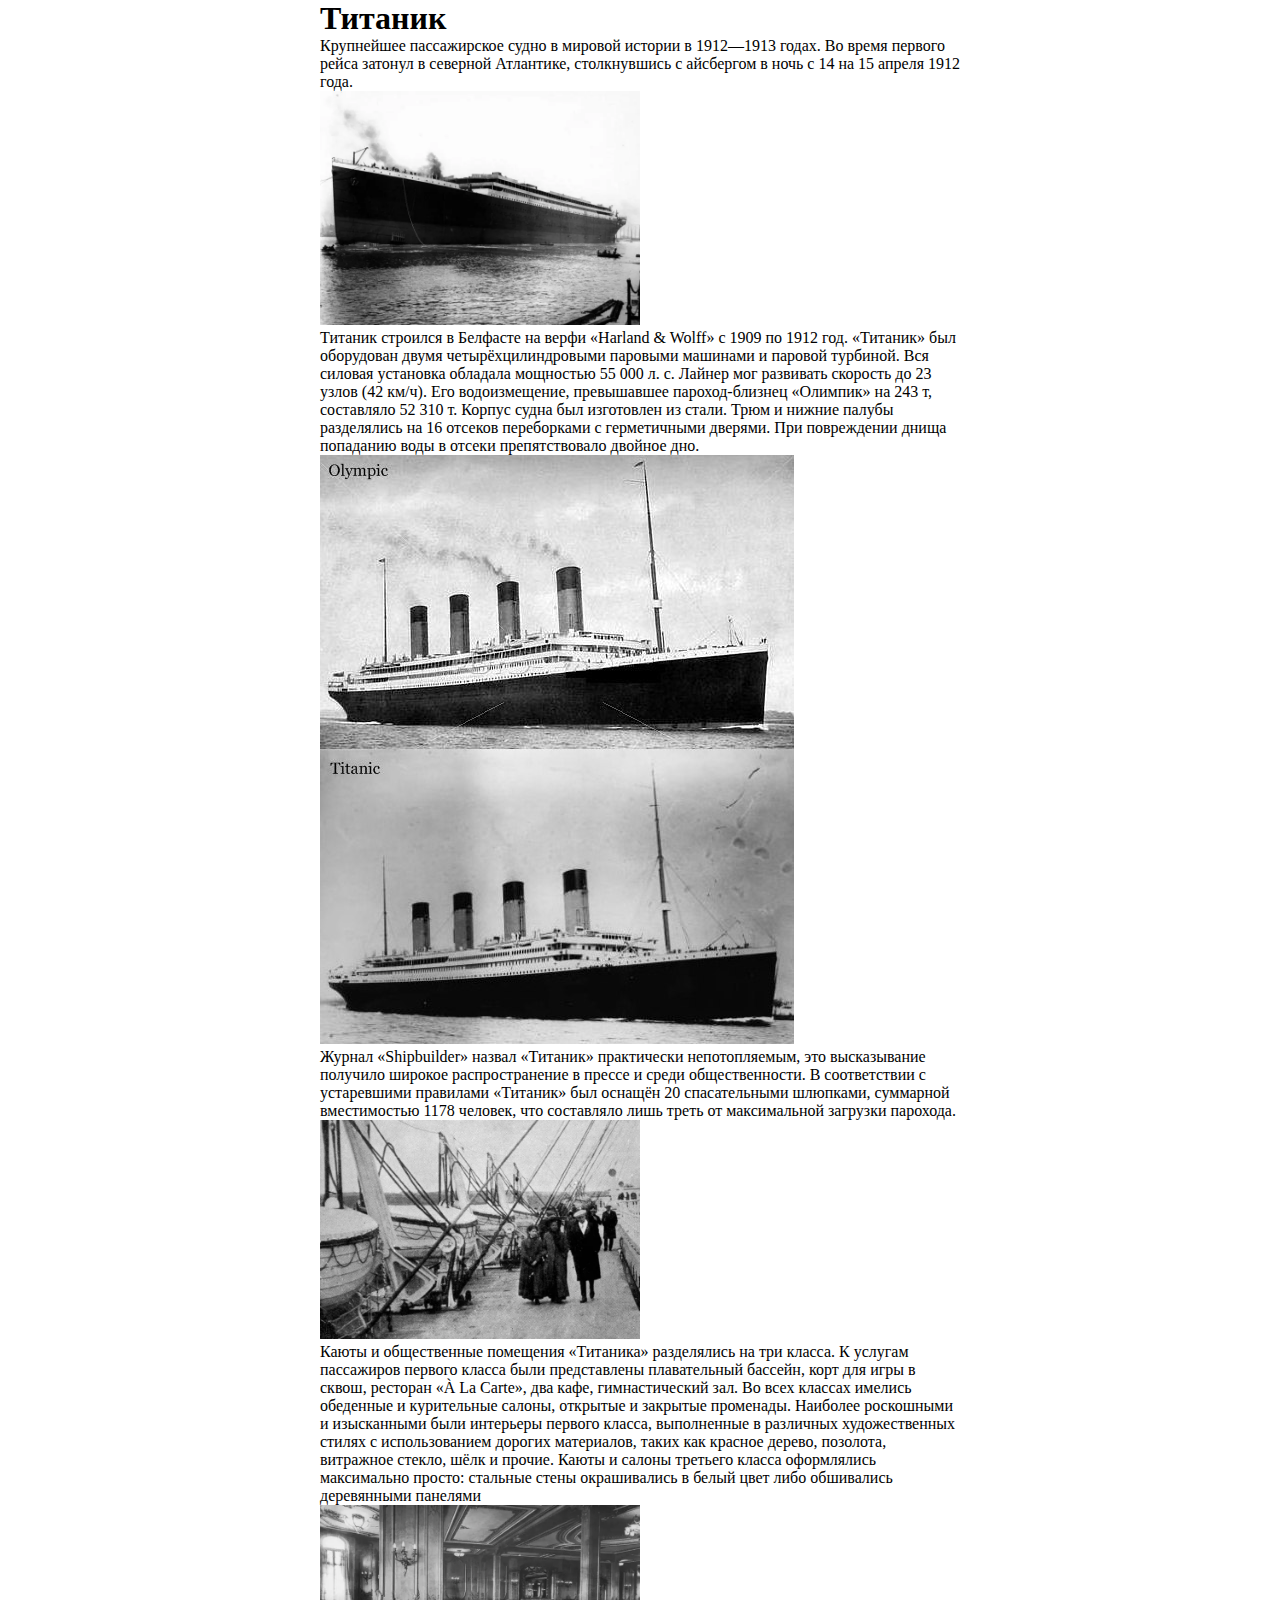
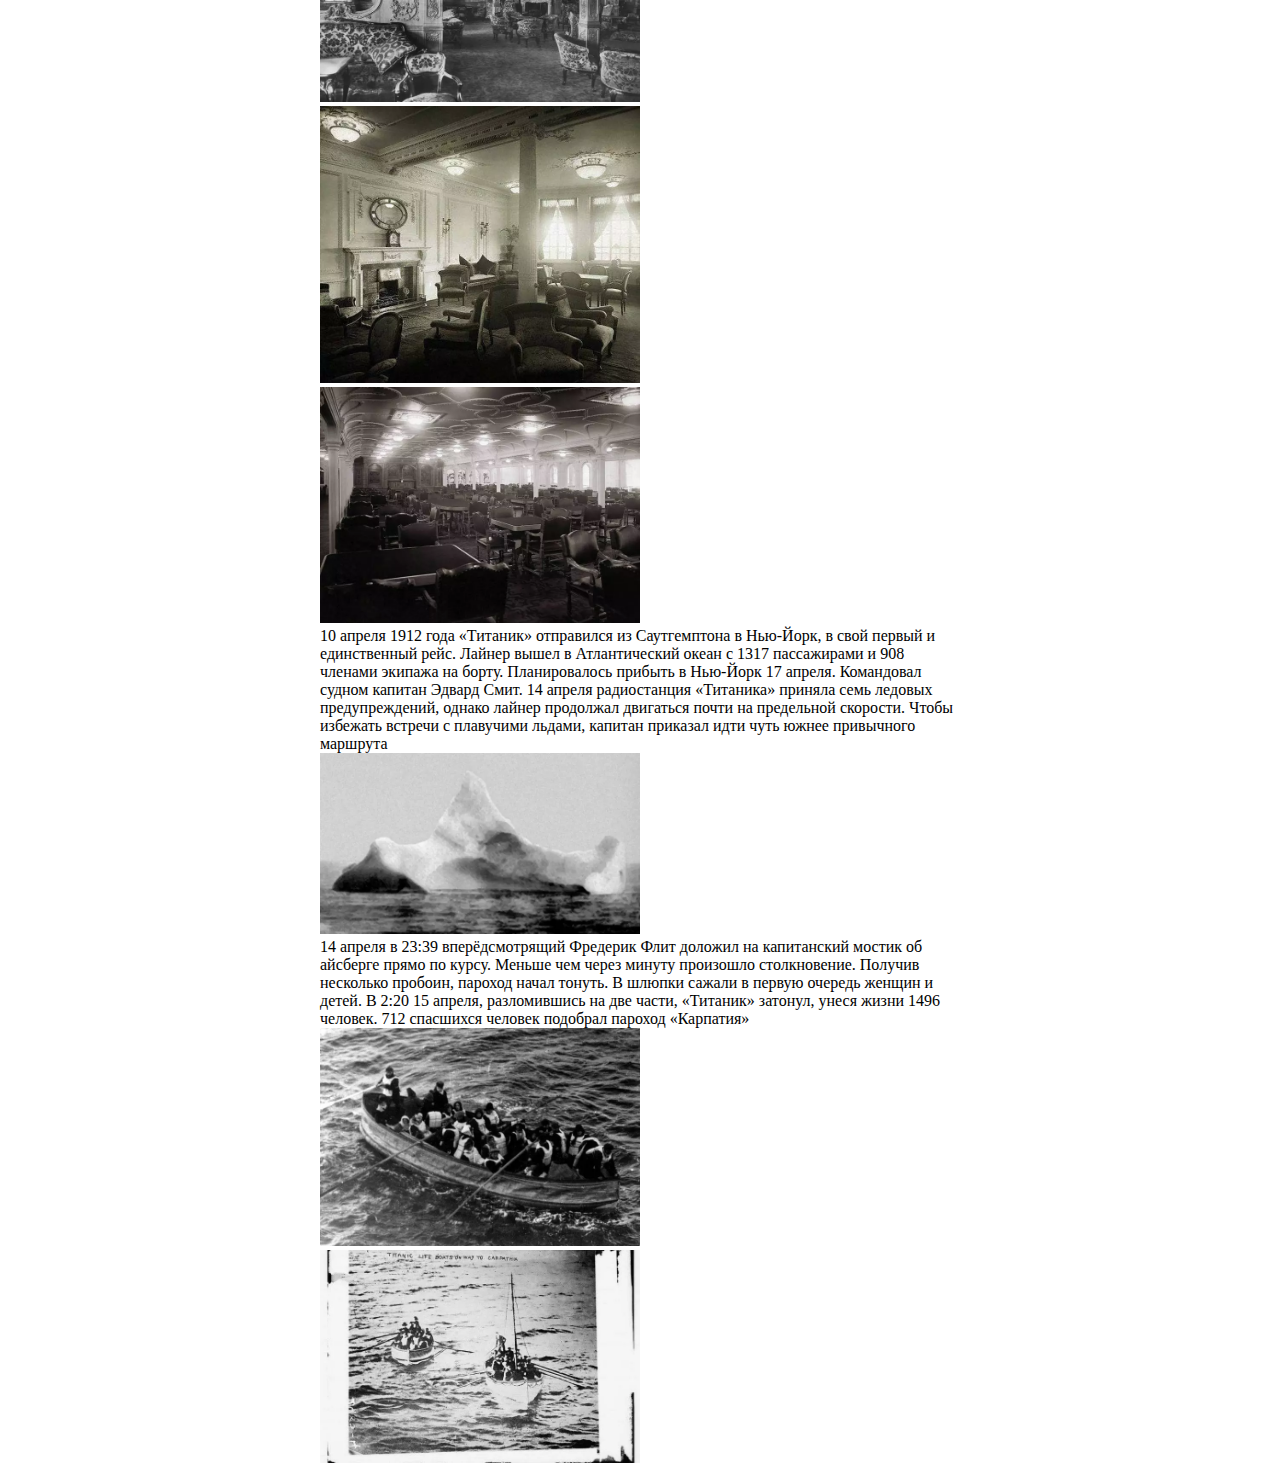
==== titanic.html @ 61ede89e "first" ====
<!DOCTYPE html>
<html lang="ru">
<head>
  <meta charset="UTF-8">
  <meta http-equiv="X-UA-Compatible" content="IE=edge">
  <meta name="viewport" content="width=device-width, initial-scale=1.0">
  <title>Титаник</title>
  <link rel="stylesheet" href="./titanic.css">
</head>
<body>
  <div class="container">
 <h1> Титаник </h1> 
 <p> Крупнейшее пассажирское судно в мировой истории в 1912—1913 годах. Во время первого рейса затонул в северной Атлантике, столкнувшись с айсбергом в ночь с 14 на 15 апреля 1912 года.</p>
 <img src="./1555411455_860_33-realnye-foto-titanika-ot-kotoryh-murashki-begut-prjamo-po-pozvonochniku.jpg.webp" alt="Незаконченный «Титаник» в Белфасте, 31 мая 1911" class="titanic-img">
 <p> Титаник строился в Белфасте на верфи «Harland & Wolff» с 1909 по 1912 год. «Титаник» был оборудован двумя четырёхцилиндровыми паровыми машинами и паровой турбиной. Вся силовая установка обладала мощностью 55 000 л. с. Лайнер мог развивать скорость до 23 узлов (42 км/ч). Его водоизмещение, превышавшее пароход-близнец «Олимпик» на 243 т, составляло 52 310 т. Корпус судна был изготовлен из стали. Трюм и нижние палубы разделялись на 16 отсеков переборками с герметичными дверями. При повреждении днища попаданию воды в отсеки препятствовало двойное дно. </p>
 <img src="./151677128219482927.jpg" alt="Титаник и Олимпик">
 <p> Журнал «Shipbuilder» назвал «Титаник» практически непотопляемым, это высказывание получило широкое распространение в прессе и среди общественности. В соответствии с устаревшими правилами «Титаник» был оснащён 20 спасательными шлюпками, суммарной вместимостью 1178 человек, что составляло лишь треть от максимальной загрузки парохода.</p>
 <img src="./33-realnye-foto-titanika-ot-kotoryh-murashki-begut-prjamo-po-pozvonochniku.jpeg.webp" alt="Пассажиры прогуливаются по палубе мимо спасательных шлюпок незадолго до столкновения с айсбергом" class="titanic-img ">
 <p> Каюты и общественные помещения «Титаника» разделялись на три класса. К услугам пассажиров первого класса были представлены плавательный бассейн, корт для игры в сквош, ресторан «À La Carte», два кафе, гимнастический зал. Во всех классах имелись обеденные и курительные салоны, открытые и закрытые променады. Наиболее роскошными и изысканными были интерьеры первого класса, выполненные в различных художественных стилях с использованием дорогих материалов, таких как красное дерево, позолота, витражное стекло, шёлк и прочие. Каюты и салоны третьего класса оформлялись максимально просто: стальные стены окрашивались в белый цвет либо обшивались деревянными панелями</p>
 <img src="./gostin.jpeg.webp" alt="Гостиная первого класса" class="titanic-img ">
 <img src="./room.jpeg.webp" alt="Комната отдыха первого класса" class="titanic-img ">
 <img src="./kitchen.jpeg.webp" alt="Столовая на «Титанике»" class="titanic-img ">
 <p> 10 апреля 1912 года «Титаник» отправился из Саутгемптона в Нью-Йорк, в свой первый и единственный рейс. Лайнер вышел в Атлантический океан с 1317 пассажирами и 908 членами экипажа на борту. Планировалось прибыть в Нью-Йорк 17 апреля. Командовал судном капитан Эдвард Смит. 14 апреля радиостанция «Титаника» приняла семь ледовых предупреждений, однако лайнер продолжал двигаться почти на предельной скорости. Чтобы избежать встречи с плавучими льдами, капитан приказал идти чуть южнее привычного маршрута</p>
 <img src="./ice.jpg.webp" alt="Айсберг, подозреваемый в крушении «Титаника». Его сфотографировал стюард судна «Принц Адальберт» в то самое утро катастрофы буквально в нескольких милях к югу от места, где «Титаник» ушел на дно" class="titanic-img ">
 <p> 14 апреля в 23:39 вперёдсмотрящий Фредерик Флит доложил на капитанский мостик об айсберге прямо по курсу. Меньше чем через минуту произошло столкновение. Получив несколько пробоин, пароход начал тонуть. В шлюпки сажали в первую очередь женщин и детей. В 2:20 15 апреля, разломившись на две части, «Титаник» затонул, унеся жизни 1496 человек. 712 спасшихся человек подобрал пароход «Карпатия»</p>
 <img src="./tittan.jpg.webp" alt="Последняя шлюпка с «Титаника»" class="titanic-img ">
 <img src="./titanic.jpg.webp" alt="Шлюпки с «Титаника» направляются к «Карпатии»" class="titanic-img ">
</div>
</body>
</html>
---- titanic.css ----
* {
margin: 0;
}

.container {
 max-width: 1000px; 
 width: 50%;
 margin: 0 auto;

}
.titanic-img {
max-width: 50%;
}
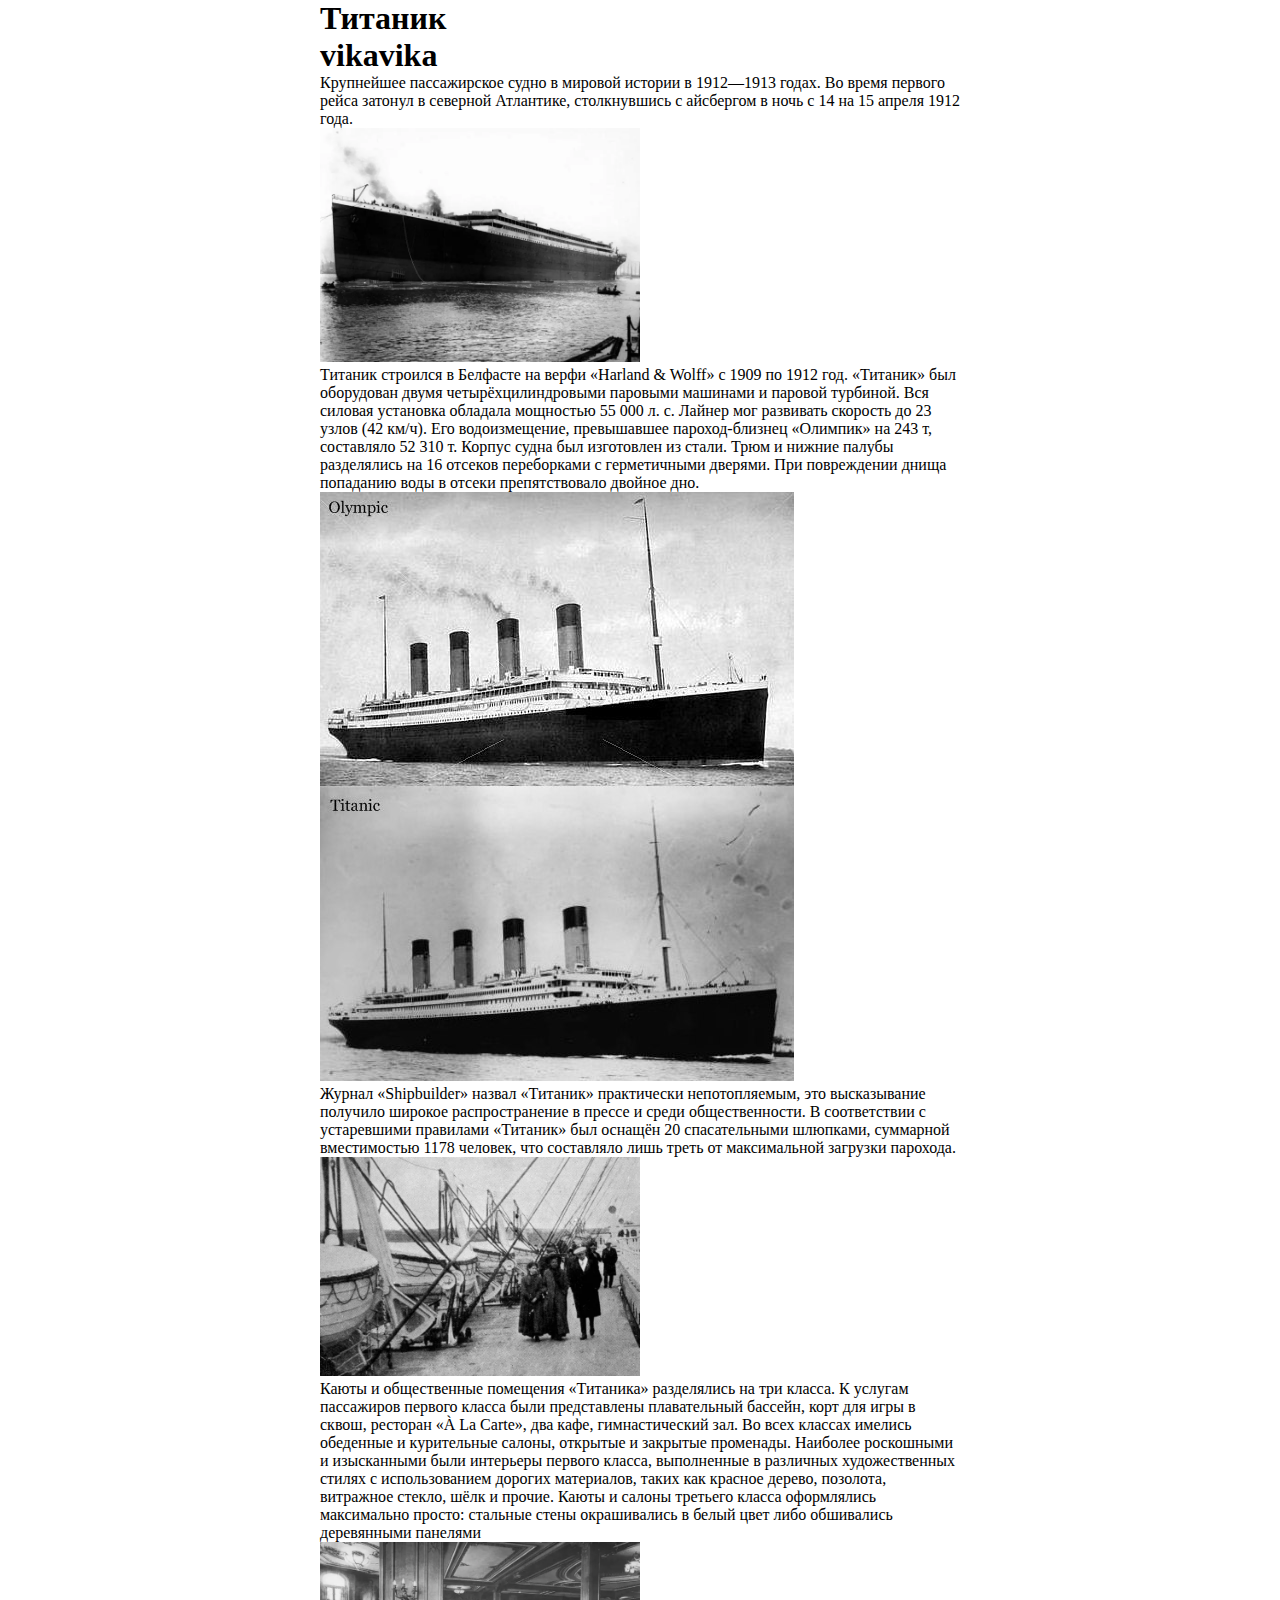
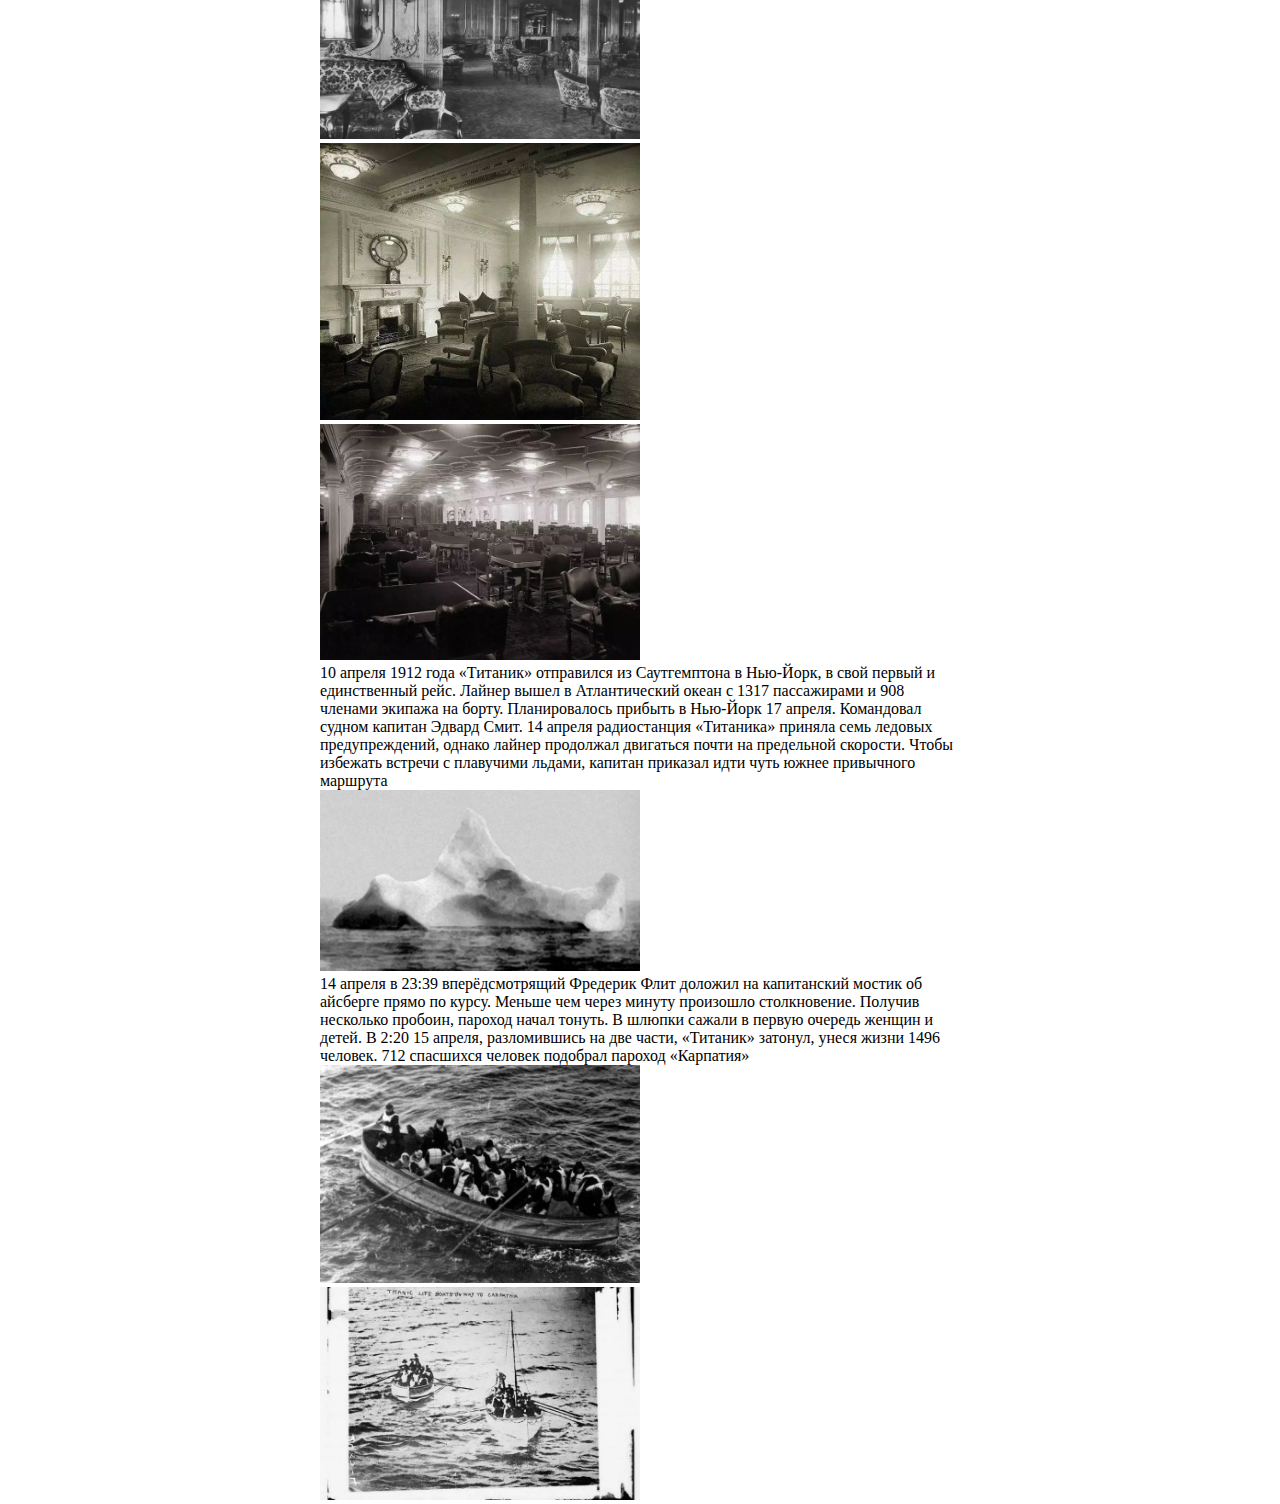
==== commit 723e94f2: "commit" ====
--- a/titanic.html
+++ b/titanic.html
@@ -10,6 +10,7 @@
 <body>
   <div class="container">
  <h1> Титаник </h1> 
+ <h1> vikavika</h1>
  <p> Крупнейшее пассажирское судно в мировой истории в 1912—1913 годах. Во время первого рейса затонул в северной Атлантике, столкнувшись с айсбергом в ночь с 14 на 15 апреля 1912 года.</p>
  <img src="./1555411455_860_33-realnye-foto-titanika-ot-kotoryh-murashki-begut-prjamo-po-pozvonochniku.jpg.webp" alt="Незаконченный «Титаник» в Белфасте, 31 мая 1911" class="titanic-img">
  <p> Титаник строился в Белфасте на верфи «Harland & Wolff» с 1909 по 1912 год. «Титаник» был оборудован двумя четырёхцилиндровыми паровыми машинами и паровой турбиной. Вся силовая установка обладала мощностью 55 000 л. с. Лайнер мог развивать скорость до 23 узлов (42 км/ч). Его водоизмещение, превышавшее пароход-близнец «Олимпик» на 243 т, составляло 52 310 т. Корпус судна был изготовлен из стали. Трюм и нижние палубы разделялись на 16 отсеков переборками с герметичными дверями. При повреждении днища попаданию воды в отсеки препятствовало двойное дно. </p>
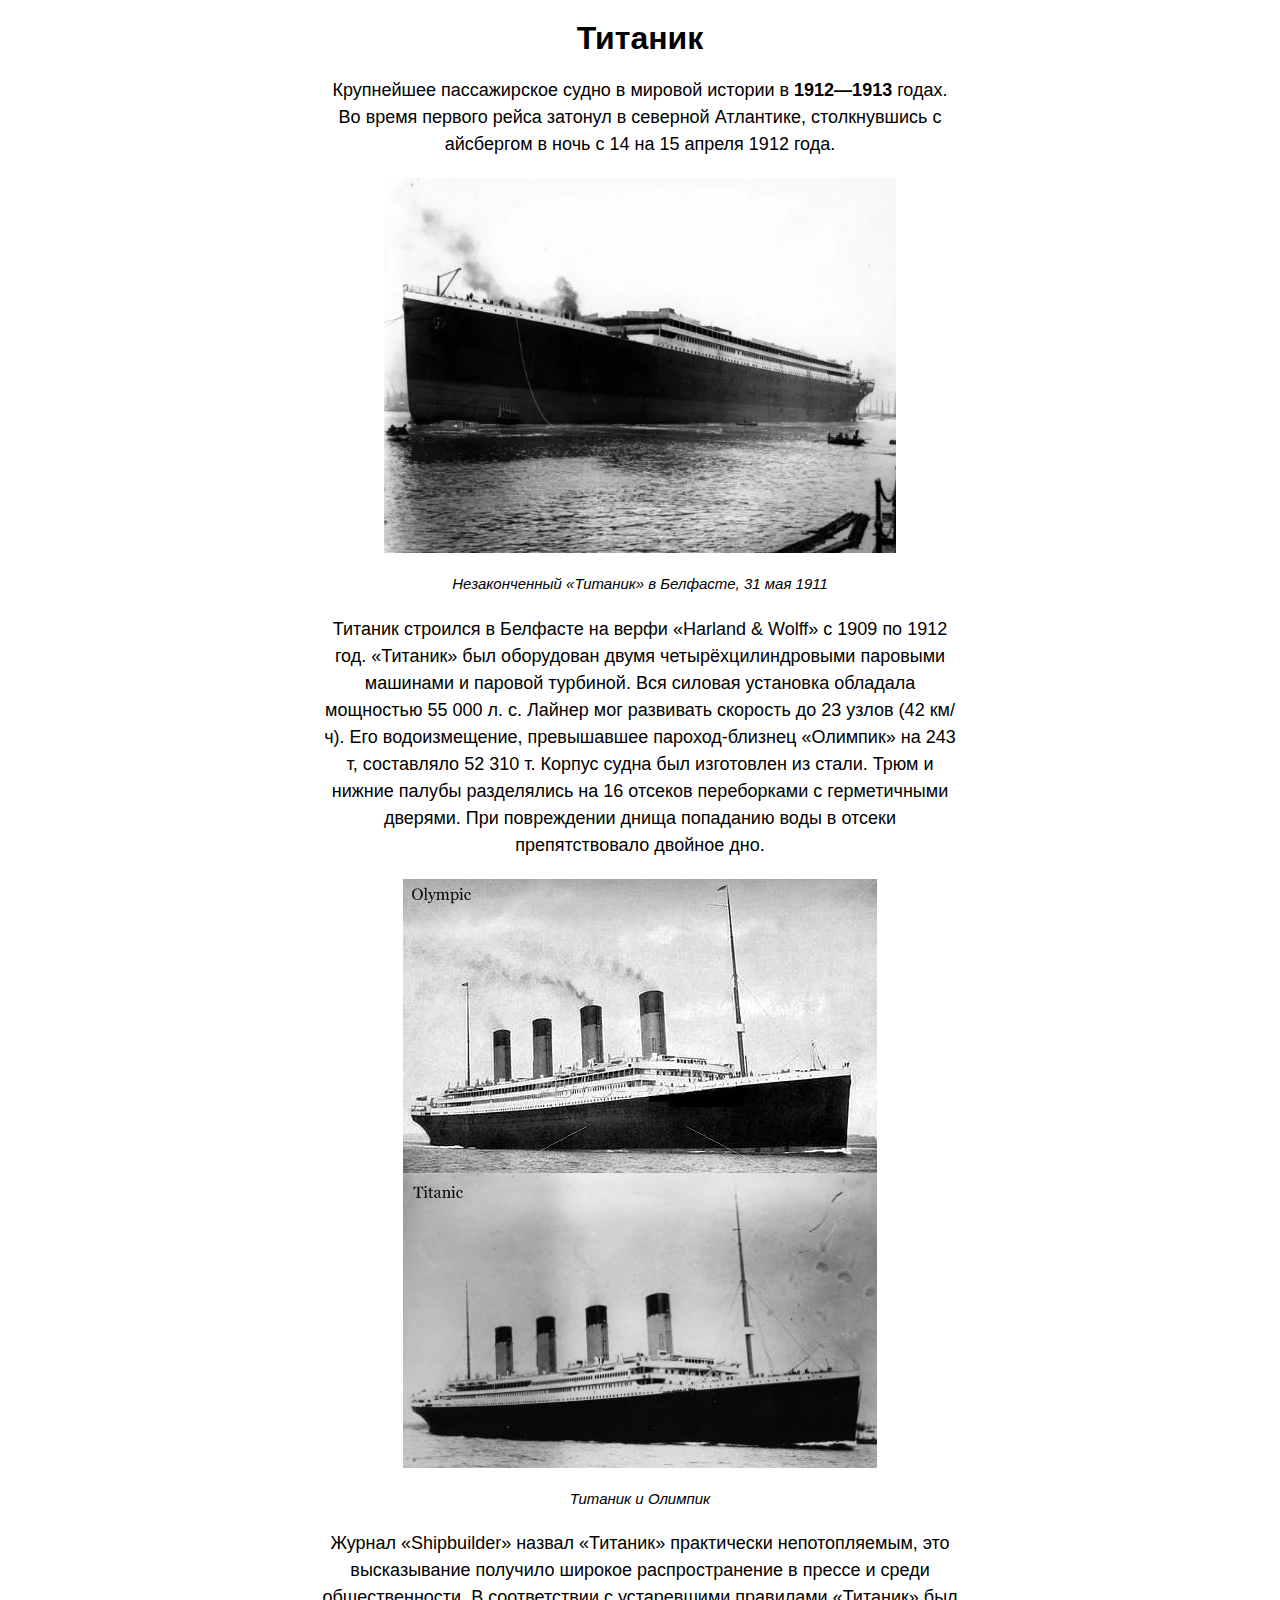
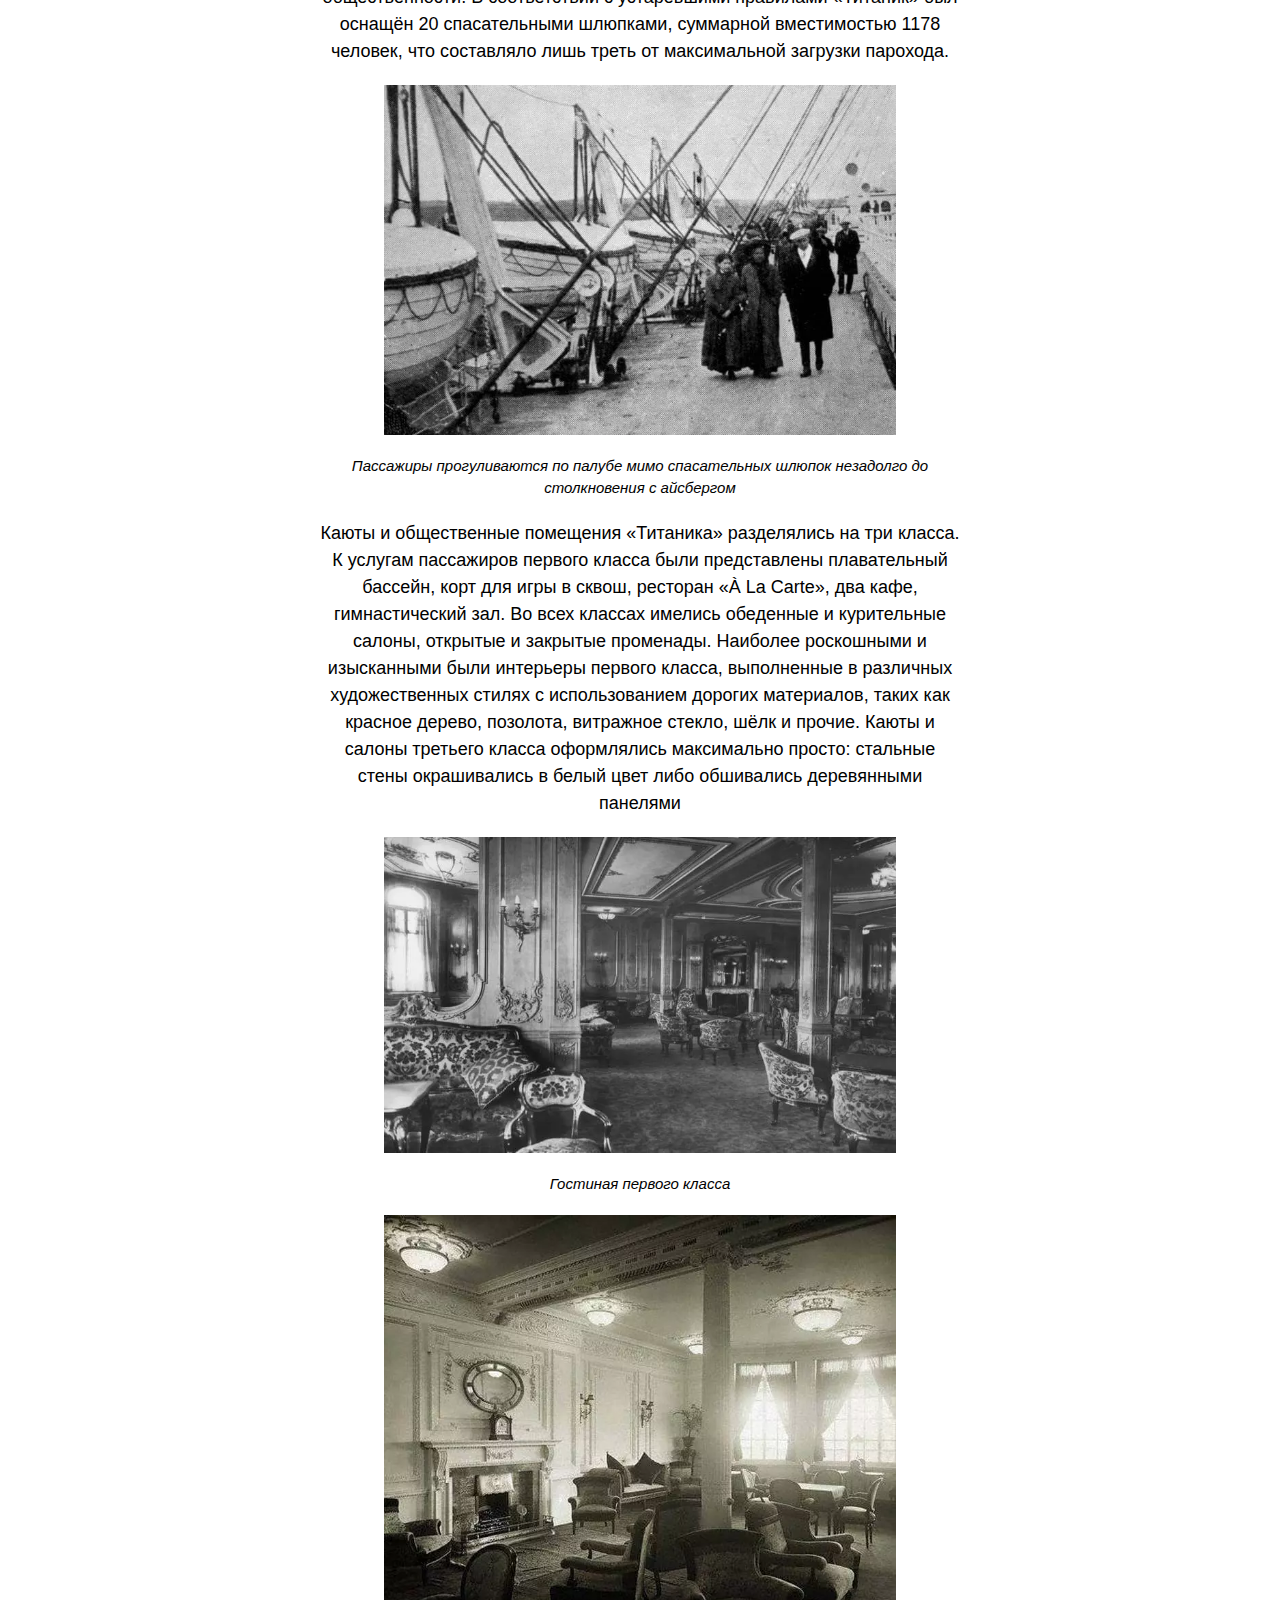
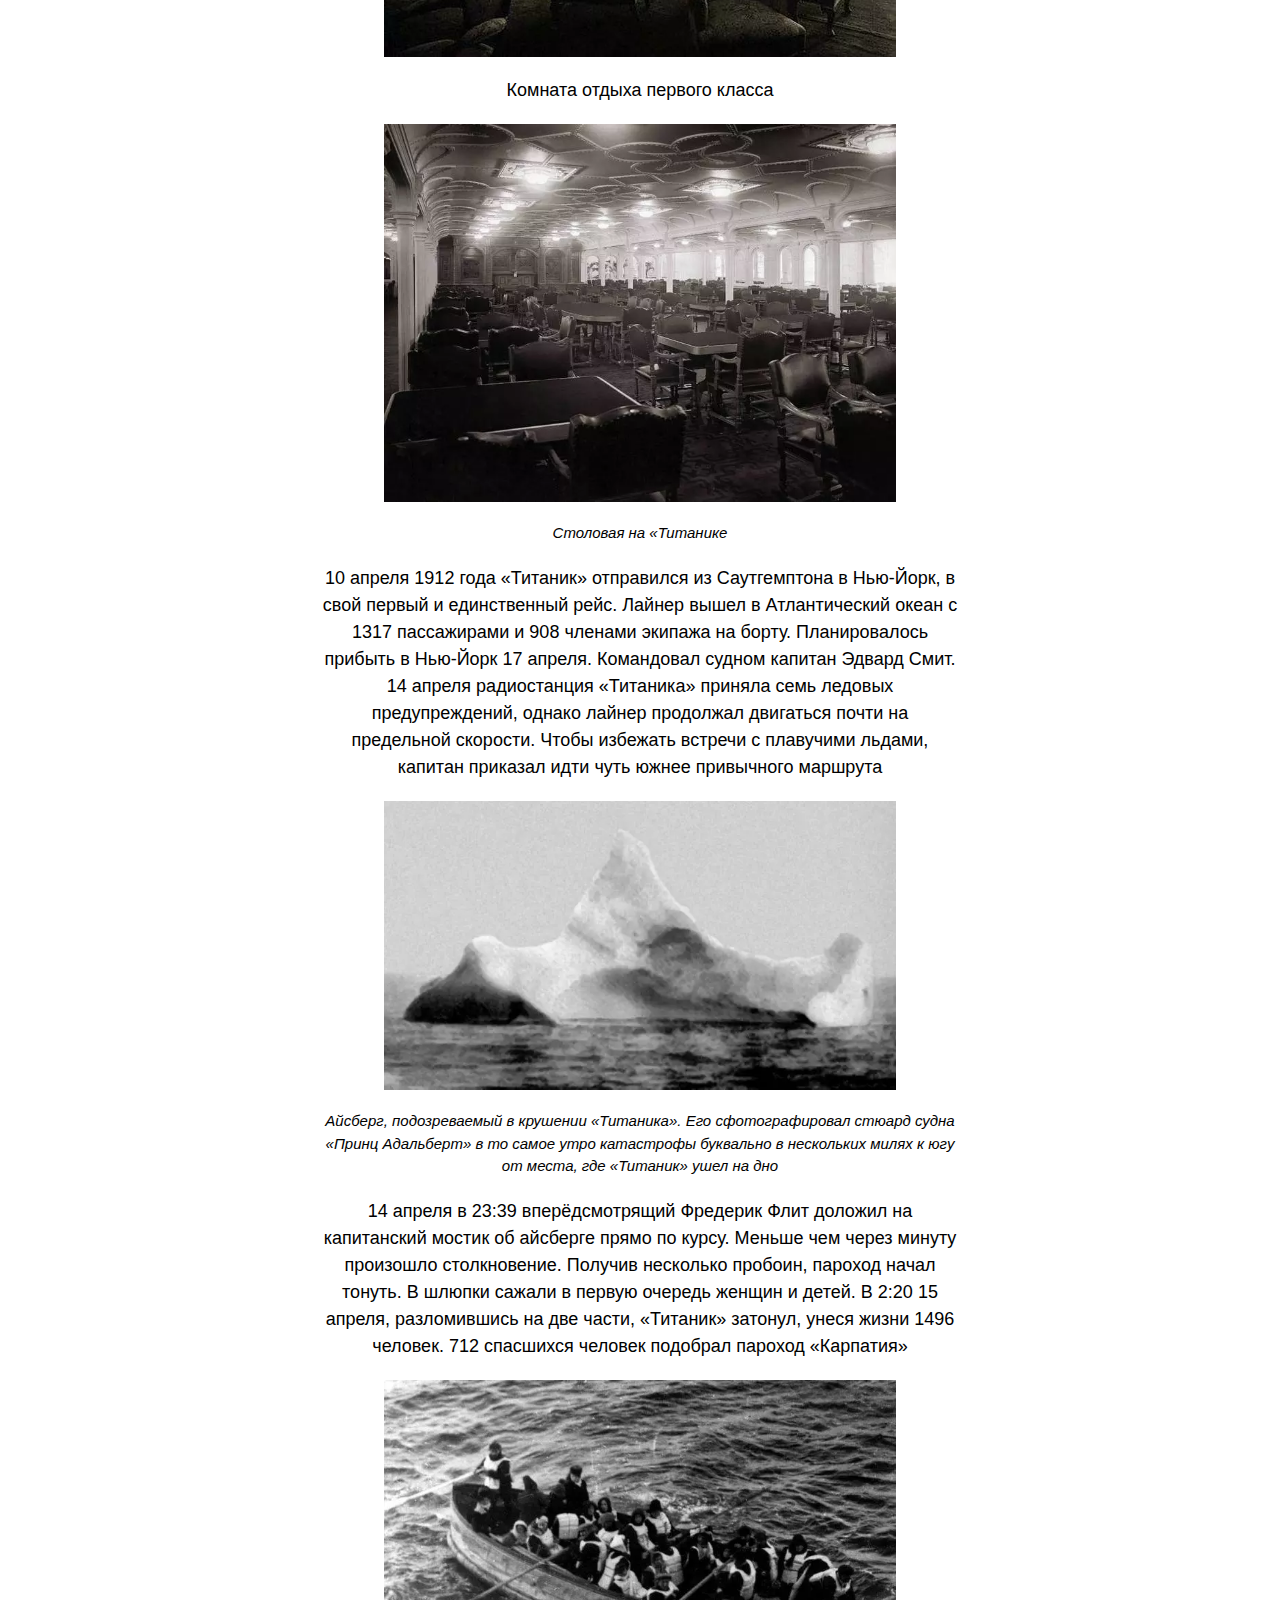
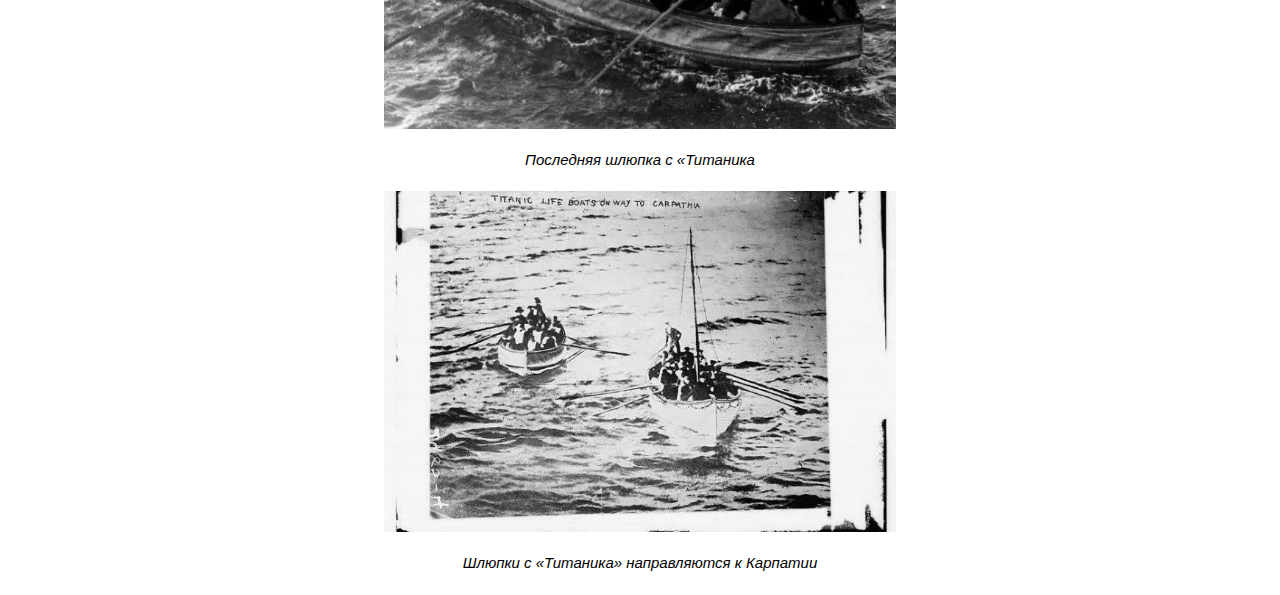
==== commit 13ef73e7: "finish" ====
--- a/titanic.html
+++ b/titanic.html
@@ -10,22 +10,30 @@
 <body>
   <div class="container">
  <h1> Титаник </h1> 
- <h1> vikavika</h1>
- <p> Крупнейшее пассажирское судно в мировой истории в 1912—1913 годах. Во время первого рейса затонул в северной Атлантике, столкнувшись с айсбергом в ночь с 14 на 15 апреля 1912 года.</p>
+ <p> Крупнейшее пассажирское судно в мировой истории в <span class="data"> 1912—1913 </span> годах. Во время первого рейса затонул в северной Атлантике, столкнувшись с айсбергом в ночь с 14 на 15 апреля 1912 года.</p>
  <img src="./1555411455_860_33-realnye-foto-titanika-ot-kotoryh-murashki-begut-prjamo-po-pozvonochniku.jpg.webp" alt="Незаконченный «Титаник» в Белфасте, 31 мая 1911" class="titanic-img">
+ <p class="img-descriprion"> Незаконченный «Титаник» в Белфасте, 31 мая 1911</p>
  <p> Титаник строился в Белфасте на верфи «Harland & Wolff» с 1909 по 1912 год. «Титаник» был оборудован двумя четырёхцилиндровыми паровыми машинами и паровой турбиной. Вся силовая установка обладала мощностью 55 000 л. с. Лайнер мог развивать скорость до 23 узлов (42 км/ч). Его водоизмещение, превышавшее пароход-близнец «Олимпик» на 243 т, составляло 52 310 т. Корпус судна был изготовлен из стали. Трюм и нижние палубы разделялись на 16 отсеков переборками с герметичными дверями. При повреждении днища попаданию воды в отсеки препятствовало двойное дно. </p>
- <img src="./151677128219482927.jpg" alt="Титаник и Олимпик">
+ <img src="./151677128219482927.jpg" alt="Титаник и Олимпик" class="titanic-img">
+ <p class="img-descriprion">Титаник и Олимпик</p>
  <p> Журнал «Shipbuilder» назвал «Титаник» практически непотопляемым, это высказывание получило широкое распространение в прессе и среди общественности. В соответствии с устаревшими правилами «Титаник» был оснащён 20 спасательными шлюпками, суммарной вместимостью 1178 человек, что составляло лишь треть от максимальной загрузки парохода.</p>
  <img src="./33-realnye-foto-titanika-ot-kotoryh-murashki-begut-prjamo-po-pozvonochniku.jpeg.webp" alt="Пассажиры прогуливаются по палубе мимо спасательных шлюпок незадолго до столкновения с айсбергом" class="titanic-img ">
+ <p class="img-descriprion"> Пассажиры прогуливаются по палубе мимо спасательных шлюпок незадолго до столкновения с айсбергом</p>
  <p> Каюты и общественные помещения «Титаника» разделялись на три класса. К услугам пассажиров первого класса были представлены плавательный бассейн, корт для игры в сквош, ресторан «À La Carte», два кафе, гимнастический зал. Во всех классах имелись обеденные и курительные салоны, открытые и закрытые променады. Наиболее роскошными и изысканными были интерьеры первого класса, выполненные в различных художественных стилях с использованием дорогих материалов, таких как красное дерево, позолота, витражное стекло, шёлк и прочие. Каюты и салоны третьего класса оформлялись максимально просто: стальные стены окрашивались в белый цвет либо обшивались деревянными панелями</p>
  <img src="./gostin.jpeg.webp" alt="Гостиная первого класса" class="titanic-img ">
+ <p class="img-descriprion">Гостиная первого класса</p>
  <img src="./room.jpeg.webp" alt="Комната отдыха первого класса" class="titanic-img ">
- <img src="./kitchen.jpeg.webp" alt="Столовая на «Титанике»" class="titanic-img ">
+ <p>Комната отдыха первого класса</p>
+ <img src="./kitchen.jpeg.webp" alt="Столовая на «Титанике" class="titanic-img ">
+ <p class="img-descriprion">Столовая на «Титанике</p>
  <p> 10 апреля 1912 года «Титаник» отправился из Саутгемптона в Нью-Йорк, в свой первый и единственный рейс. Лайнер вышел в Атлантический океан с 1317 пассажирами и 908 членами экипажа на борту. Планировалось прибыть в Нью-Йорк 17 апреля. Командовал судном капитан Эдвард Смит. 14 апреля радиостанция «Титаника» приняла семь ледовых предупреждений, однако лайнер продолжал двигаться почти на предельной скорости. Чтобы избежать встречи с плавучими льдами, капитан приказал идти чуть южнее привычного маршрута</p>
  <img src="./ice.jpg.webp" alt="Айсберг, подозреваемый в крушении «Титаника». Его сфотографировал стюард судна «Принц Адальберт» в то самое утро катастрофы буквально в нескольких милях к югу от места, где «Титаник» ушел на дно" class="titanic-img ">
+ <p class="img-descriprion"> Айсберг, подозреваемый в крушении «Титаника». Его сфотографировал стюард судна «Принц Адальберт» в то самое утро катастрофы буквально в нескольких милях к югу от места, где «Титаник» ушел на дно</p>
  <p> 14 апреля в 23:39 вперёдсмотрящий Фредерик Флит доложил на капитанский мостик об айсберге прямо по курсу. Меньше чем через минуту произошло столкновение. Получив несколько пробоин, пароход начал тонуть. В шлюпки сажали в первую очередь женщин и детей. В 2:20 15 апреля, разломившись на две части, «Титаник» затонул, унеся жизни 1496 человек. 712 спасшихся человек подобрал пароход «Карпатия»</p>
- <img src="./tittan.jpg.webp" alt="Последняя шлюпка с «Титаника»" class="titanic-img ">
- <img src="./titanic.jpg.webp" alt="Шлюпки с «Титаника» направляются к «Карпатии»" class="titanic-img ">
+ <img src="./tittan.jpg.webp" alt="Последняя шлюпка с «Титаника" class="titanic-img ">
+ <p class="img-descriprion"> Последняя шлюпка с «Титаника</p>
+ <img src="./titanic.jpg.webp" alt="Шлюпки с «Титаника» направляются к Карпатии" class="titanic-img ">
+ <p class="img-descriprion"> Шлюпки с «Титаника» направляются к Карпатии</p>
 </div>
 </body>
 </html>--- a/titanic.css
+++ b/titanic.css
@@ -1,5 +1,30 @@
 * {
 margin: 0;
+}
+
+h1 {
+  font-family:Arial, Helvetica, serif;
+  text-align: center;
+  margin-bottom: 20px;
+  margin-top: 20px;
+}
+p {
+  font-family: Arial, Helvetica, sans-serif;
+  font-size: 18px;
+  text-align: center;
+  margin-top: 20px;
+  margin-bottom: 20px;
+  line-height: 150%;
+}
+.data {
+  font-weight: bold ;
+}
+
+.img-descriprion {
+  font-size: 15px;
+  font-style: italic;
+  text-align: center;
+  
 }
 
 .container {
@@ -9,5 +34,7 @@
 
 }
 .titanic-img {
-max-width: 50%;
+max-width: 80%;
+display: block;
+margin: 0 auto;
 }